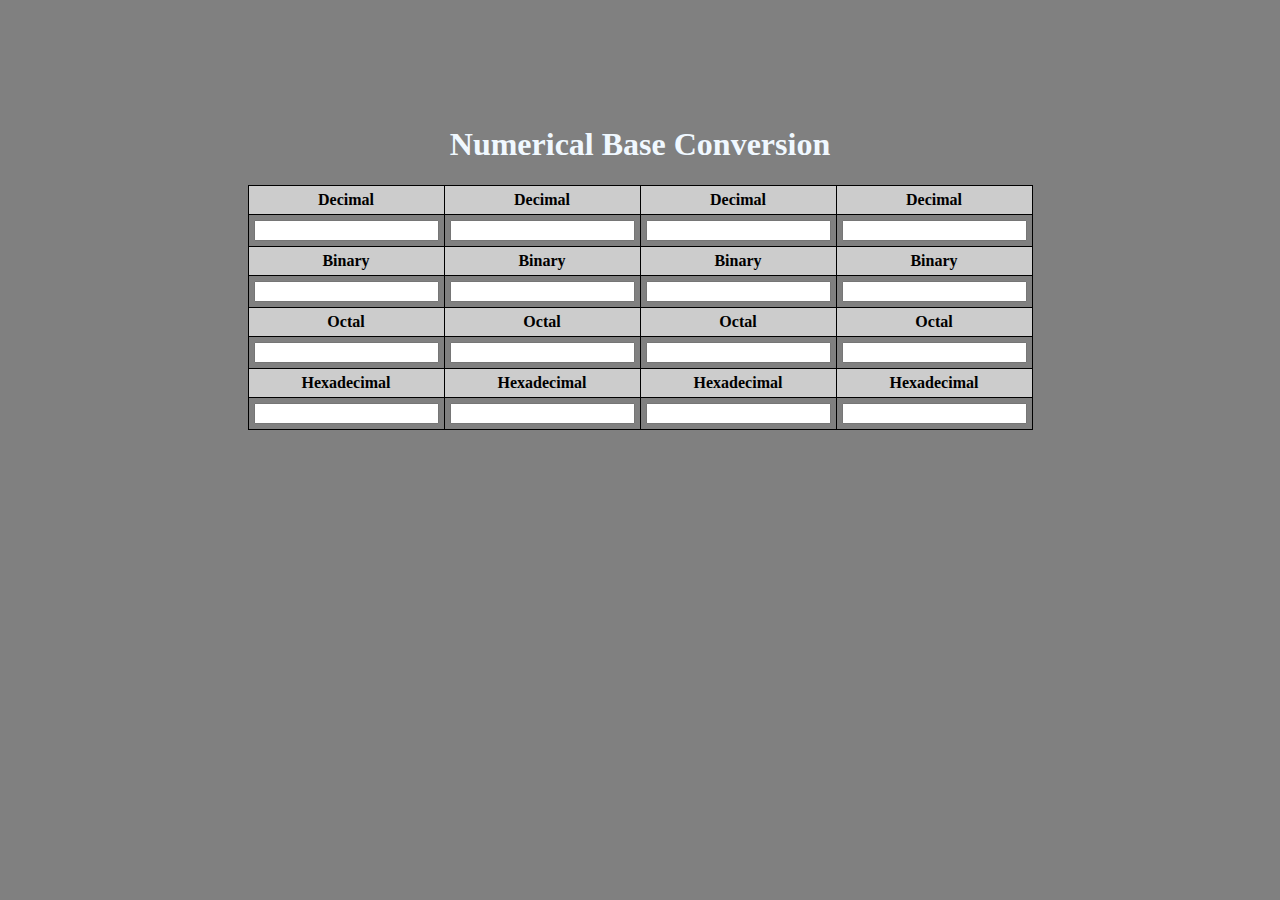
==== index.html @ 7658e2fc "initial commit" ====
<!DOCTYPE html>
<html>
<head>
	<title>Numerical Base Conversion</title>
	<link rel="stylesheet" type="text/css" href="style.css">
</head>
<body class="body">
	<h1 class="h1">Numerical Base Conversion</h1>
	<table >
		<tr>
			<th>Decimal</th>
			<th>Decimal</th>
			<th>Decimal</th>
			<th>Decimal</th>
		</tr>
		<tr>
			<td><input type="text" id="dec1" oninput="decToBin('dec1', 'bin1'); decToOct('dec1', 'oct1'); decToHex('dec1', 'hex1')" /></td>
			<td><input type="text" id="dec2" oninput="decToBin('dec2', 'bin2'); decToOct('dec2', 'oct2'); decToHex('dec2', 'hex2')" /></td>
			<td><input type="text" id="dec3" oninput="decToBin('dec3', 'bin3'); decToOct('dec3', 'oct3'); decToHex('dec3', 'hex3')" /></td>
			<td><input type="text" id="dec4" oninput="decToBin('dec4', 'bin4'); decToOct('dec4', 'oct4'); decToHex('dec4', 'hex4')" /></td>
		</tr>
		<tr>
			<th>Binary</th>
			<th>Binary</th>
			<th>Binary</th>
			<th>Binary</th>
		</tr>
		<tr>
			<td><input type="text" id="bin1" oninput="binToDec('bin1', 'dec1'); binToOct('bin1', 'oct1'); binToHex('bin1', 'hex1')" /></td>
			<td><input type="text" id="bin2" oninput="binToDec('bin2', 'dec2'); binToOct('bin2', 'oct2'); binToHex('bin2', 'hex2')" /></td>
			<td><input type="text" id="bin3" oninput="binToDec('bin3', 'dec3'); binToOct('bin3', 'oct3'); binToHex('bin3', 'hex3')" /></td>
			<td><input type="text" id="bin4" oninput="binToDec('bin4', 'dec4'); binToOct('bin4', 'oct4'); binToHex('bin4', 'hex4')" /></td>
		</tr>
		<tr>
			<th>Octal</th>
			<th>Octal</th>
			<th>Octal</th>
			<th>Octal</th>
		</tr>
		<tr>
			<td><input type="text" id="oct1" oninput="octToDec('oct1', 'dec1'); octToBin('oct1', 'bin1'); octToHex('oct1', 'hex1')" /></td>
			<td><input type="text" id="oct2" oninput="octToDec('oct2', 'dec2'); octToBin('oct2', 'bin2'); octToHex('oct2', 'hex2')" /></td>
			<td><input type="text" id="oct3" oninput="octToDec('oct3', 'dec3'); octToBin('oct3', 'bin3'); octToHex('oct3', 'hex3')" /></td>
			<td><input type="text" id="oct4" oninput="octToDec('oct4', 'dec4'); octToBin('oct4', 'bin4'); octToHex('oct4', 'hex4')" /></td>
</tr>
<tr>
<th>Hexadecimal</th>
<th>Hexadecimal</th>
<th>Hexadecimal</th>
<th>Hexadecimal</th>
</tr>
<tr>
<td><input type="text" id="hex1" oninput="hexToDec('hex1', 'dec1'); hexToBin('hex1', 'bin1'); hexToOct('hex1', 'oct1')" /></td>
<td><input type="text" id="hex2" oninput="hexToDec('hex2', 'dec2'); hexToBin('hex2', 'bin2'); hexToOct('hex2', 'oct2')" /></td>
<td><input type="text" id="hex3" oninput="hexToDec('hex3', 'dec3'); hexToBin('hex3', 'bin3'); hexToOct('hex3', 'oct3')" /></td>
<td><input type="text" id="hex4" oninput="hexToDec('hex4', 'dec4'); hexToBin('hex4', 'bin4'); hexToOct('hex4', 'oct4')" /></td>
</tr>
</table>
<script src="script.js"></script>

</body>
</html>
---- style.css ----
table {
	border-collapse: collapse;
    margin-left: auto;
    margin-right: auto;
}

table, th, td {
	border: 1px solid black;
	padding: 5px;
}

th {
	background-color: #ccc;
}

.h1{
 text-align: center;
 margin-top: 10%;
 color: aliceblue;
}

.body{
   background-color:  #808080;
}
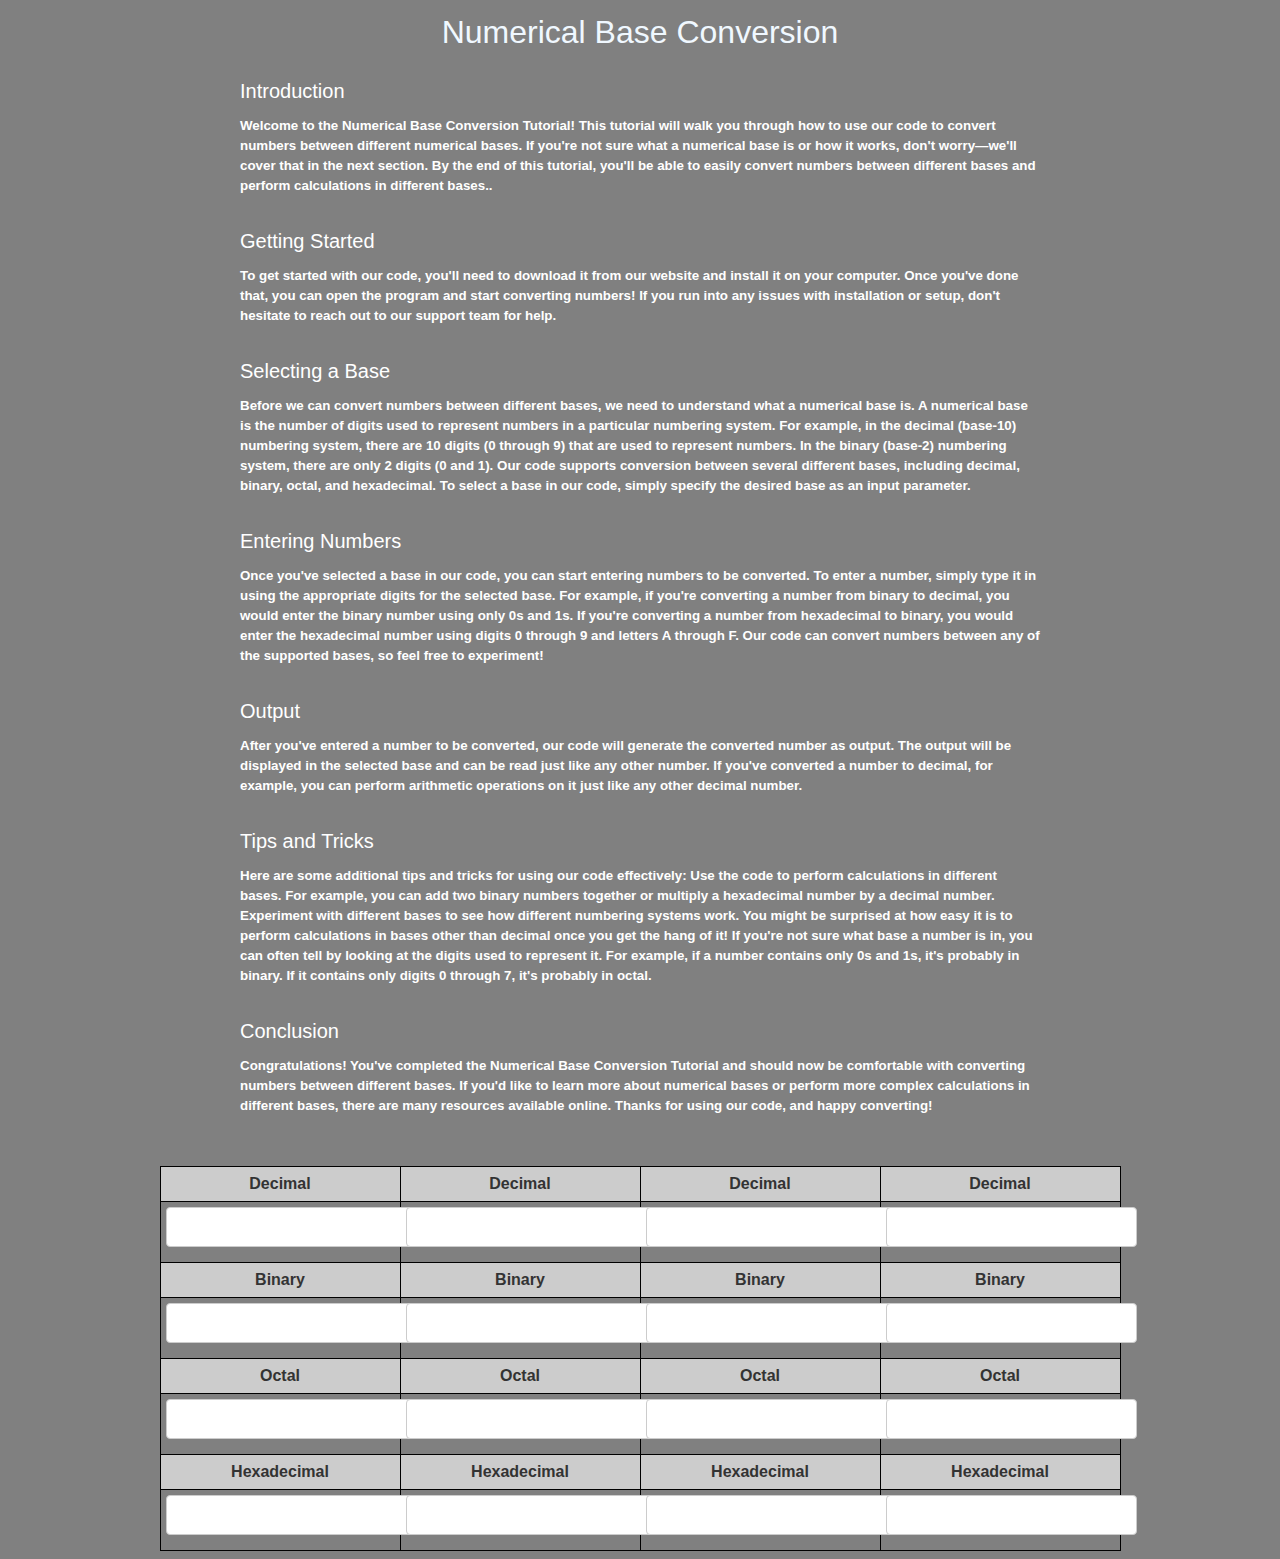
==== commit d2a42395: "changes in UI" ====
--- a/index.html
+++ b/index.html
@@ -6,6 +6,76 @@
 </head>
 <body class="body">
 	<h1 class="h1">Numerical Base Conversion</h1>
+	<main>
+		<section>
+			<h2>Introduction</h2>
+			<p>Welcome to the Numerical Base Conversion Tutorial!
+				 This tutorial will walk you through how to use our code to convert numbers 
+				 between different numerical bases. If you're not sure what a numerical base is or how it works, 
+				 don't worry—we'll cover that in the next section. By the end of this tutorial, you'll be able to 
+				 easily convert numbers between different bases and perform calculations in different bases..</p>
+		</section>
+
+		<section>
+			<h2>Getting Started</h2>
+			<p>To get started with our code, you'll need to download it from our website and install 
+				it on your computer. Once you've done that, you can open the program and start converting numbers!
+				 If you run into any issues with installation or setup, don't hesitate to reach out to our 
+				 support team for help.</p>
+		</section>
+
+		<section>
+			<h2>Selecting a Base</h2>
+			<p>Before we can convert numbers between different bases, we need to understand
+				 what a numerical base is. A numerical base is the number of digits used to
+				  represent numbers in a particular numbering system. For example, in the decimal 
+				  (base-10) numbering system, there are 10 digits (0 through 9) that are used to represent numbers. 
+				  In the binary (base-2) numbering system, there are only 2 digits (0 and 1). Our code supports 
+				  conversion between several different bases, including decimal, binary, octal, and hexadecimal.
+				   To select a base in our code, simply specify the desired base as an input parameter.</p>
+		</section>
+
+		<section>
+			<h2>Entering Numbers</h2>
+			<p>Once you've selected a base in our code, you can start entering numbers to be converted.
+				 To enter a number, simply type it in using the appropriate digits for the selected base. 
+				 For example, if you're converting a number from binary to decimal, you would enter the binary number 
+				 using only 0s and 1s. If you're converting a number from hexadecimal to binary, 
+				 you would enter the hexadecimal number using digits 0 through 9 and letters A through F. 
+				 Our code can convert numbers between any of the supported bases, so feel free to experiment!</p>
+		</section>
+
+		<section>
+			<h2>Output</h2>
+			<p>After you've entered a number to be converted, 
+				our code will generate the converted number as output. 
+				The output will be displayed in the selected base and can be read just like any other number.
+				If you've converted a number to decimal, for example, you can perform arithmetic operations on it
+				 just like any other decimal number.</p>
+		</section>
+
+		<section>
+			<h2>Tips and Tricks</h2>
+			<p>Here are some additional tips and tricks for using our code effectively:
+
+				Use the code to perform calculations in different bases. 
+				For example, you can add two binary numbers together or multiply a hexadecimal number by a decimal number.
+				Experiment with different bases to see how different numbering systems work. 
+				You might be surprised at how easy it is to perform calculations in bases other than decimal once 
+				you get the hang of it!
+				If you're not sure what base a number is in, you can often tell by looking at the digits 
+				used to represent it. For example, if a number contains only 0s and 1s, it's probably in binary. 
+				If it contains only digits 0 through 7, it's probably in octal.</p>
+		</section>
+
+		<section>
+			<h2>Conclusion</h2>
+			<p>Congratulations! You've completed the Numerical Base Conversion Tutorial 
+				and should now be comfortable with converting numbers between different bases. 
+				If you'd like to learn more about numerical bases or perform more complex calculations in different bases, 
+				there are many resources available online. Thanks for using our code, and happy converting!</p>
+		</section>
+	</main>
 	<table >
 		<tr>
 			<th>Decimal</th>
--- a/style.css
+++ b/style.css
@@ -15,10 +15,92 @@
 
 .h1{
  text-align: center;
- margin-top: 10%;
+ 
  color: aliceblue;
 }
 
 .body{
    background-color:  #808080;
-}+}
+
+body {
+	font-family: Arial, sans-serif;
+	font-size: 16px;
+	line-height: 1.5;
+	color: #333;
+	
+  }
+  
+  header {
+	background-color: #eee;
+	padding: 20px;
+	margin-bottom: 30px;
+  }
+  
+  h1 {
+	margin: 0;
+	font-size: 2em;
+	font-weight: normal;
+	text-align: center;
+  }
+  
+  main {
+	max-width: 800px;
+	margin: 0 auto;
+	padding: 20px;
+  }
+  
+  section {
+	margin-bottom: 30px;
+	color: white;
+	font-weight: bold;
+	font-size: smaller;
+  }
+  
+  h2 {
+	margin: 0;
+	font-size: 1.5em;
+	font-weight: normal;
+	margin-bottom: 10px;
+  }
+  
+  p {
+	margin: 0;
+	margin-bottom: 10px;
+  }
+  
+  a {
+	color: #007bff;
+	text-decoration: none;
+	border-bottom: 1px solid #007bff;
+  }
+  
+  a:hover {
+	background-color: #007bff;
+	color: #fff;
+	border-color: transparent;
+  }
+  
+  button {
+	background-color: #007bff;
+	color: #fff;
+	border: none;
+	border-radius: 4px;
+	padding: 10px 20px;
+	font-size: 1em;
+	cursor: pointer;
+  }
+  
+  button:hover {
+	background-color: #0069d9;
+  }
+  
+  input {
+	font-size: 1em;
+	padding: 10px;
+	border: 1px solid #ccc;
+	border-radius: 4px;
+	margin-bottom: 10px;
+	width: 100%;
+  }
+  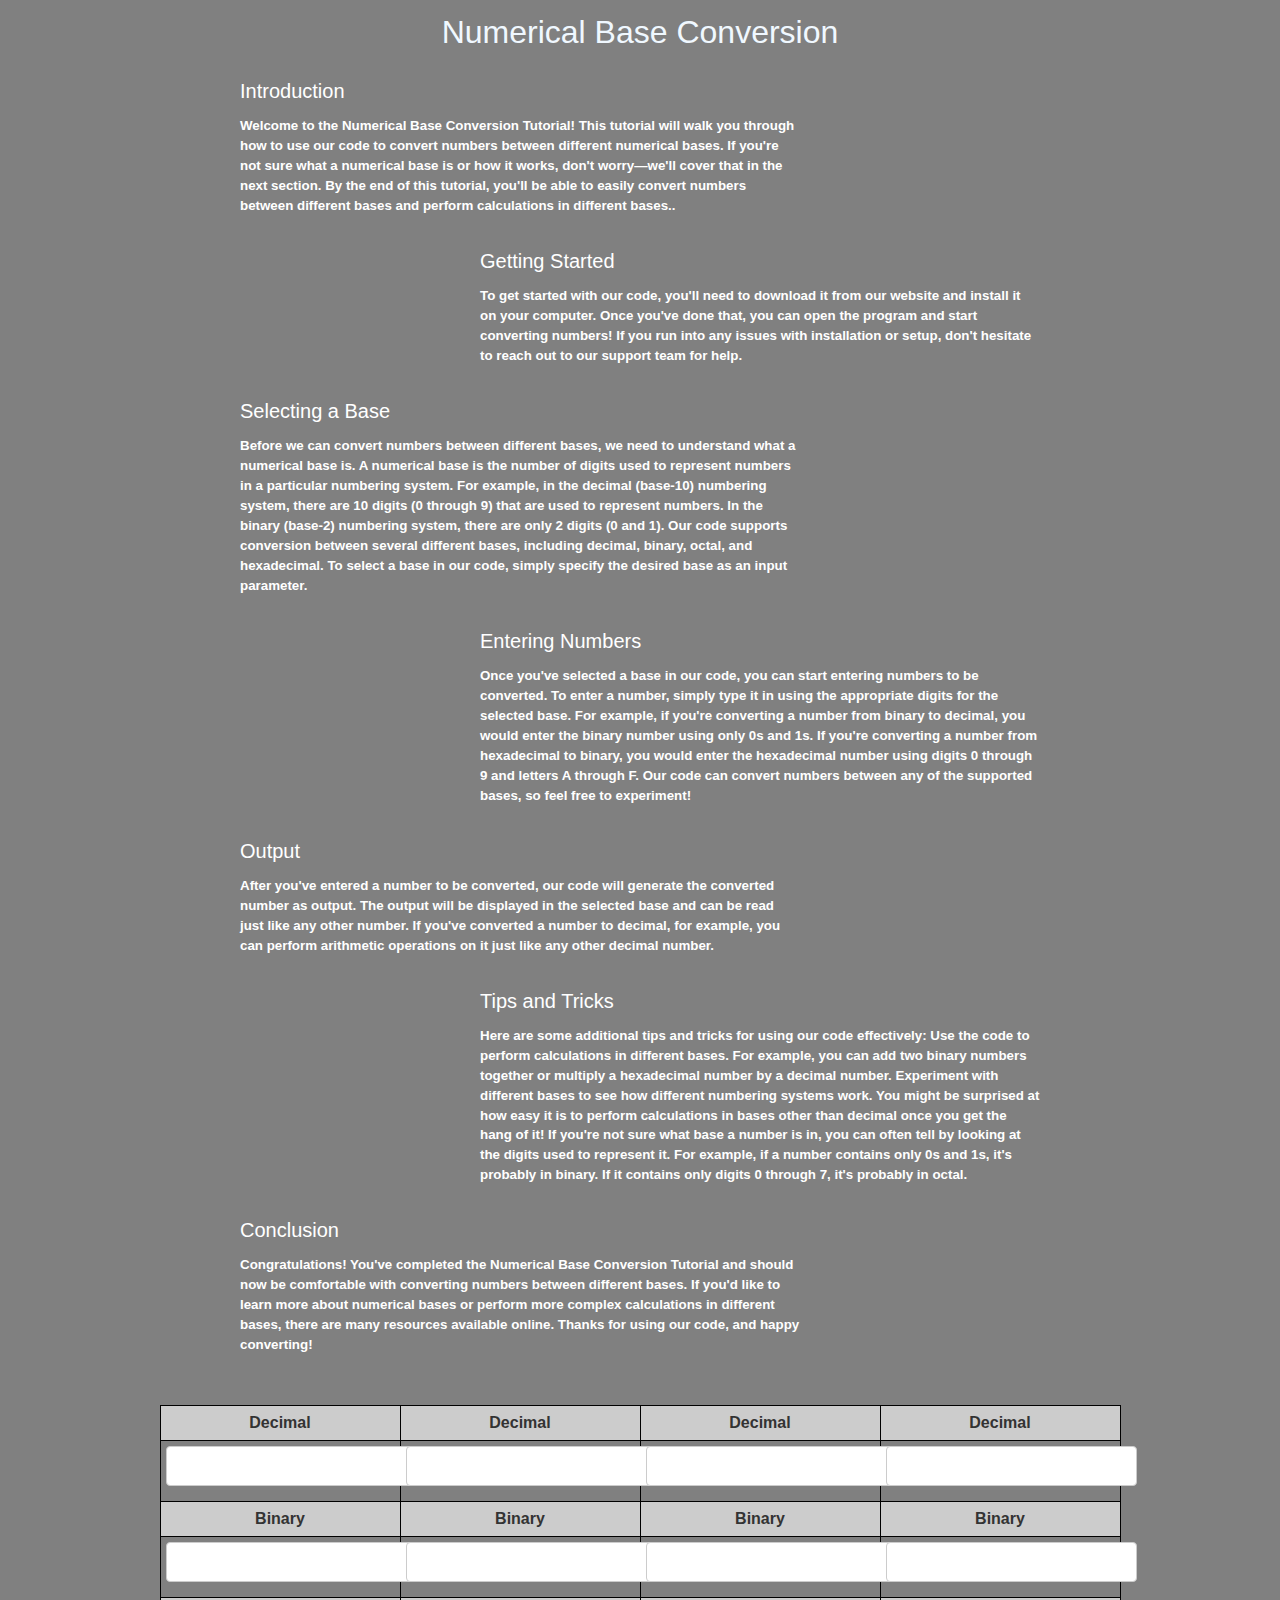
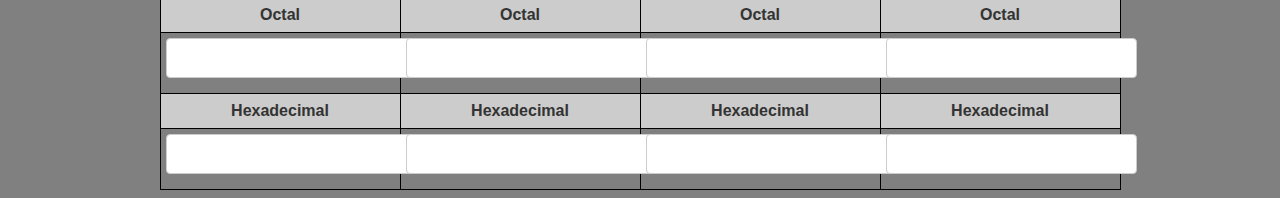
==== commit eabbb653: "changes in UI" ====
--- a/index.html
+++ b/index.html
@@ -8,53 +8,60 @@
 	<h1 class="h1">Numerical Base Conversion</h1>
 	<main>
 		<section>
+			<div class="one">
 			<h2>Introduction</h2>
 			<p>Welcome to the Numerical Base Conversion Tutorial!
 				 This tutorial will walk you through how to use our code to convert numbers 
 				 between different numerical bases. If you're not sure what a numerical base is or how it works, 
 				 don't worry—we'll cover that in the next section. By the end of this tutorial, you'll be able to 
-				 easily convert numbers between different bases and perform calculations in different bases..</p>
+				 easily convert numbers between different bases and perform calculations in different bases..</p></div>
 		</section>
 
 		<section>
+			<div class="two">
 			<h2>Getting Started</h2>
 			<p>To get started with our code, you'll need to download it from our website and install 
 				it on your computer. Once you've done that, you can open the program and start converting numbers!
 				 If you run into any issues with installation or setup, don't hesitate to reach out to our 
 				 support team for help.</p>
+				 </div>
 		</section>
 
 		<section>
 			<h2>Selecting a Base</h2>
+			<div class="three">
 			<p>Before we can convert numbers between different bases, we need to understand
 				 what a numerical base is. A numerical base is the number of digits used to
 				  represent numbers in a particular numbering system. For example, in the decimal 
 				  (base-10) numbering system, there are 10 digits (0 through 9) that are used to represent numbers. 
 				  In the binary (base-2) numbering system, there are only 2 digits (0 and 1). Our code supports 
 				  conversion between several different bases, including decimal, binary, octal, and hexadecimal.
-				   To select a base in our code, simply specify the desired base as an input parameter.</p>
+				   To select a base in our code, simply specify the desired base as an input parameter.</p></div>
 		</section>
 
 		<section>
+			<div class="four">
 			<h2>Entering Numbers</h2>
 			<p>Once you've selected a base in our code, you can start entering numbers to be converted.
 				 To enter a number, simply type it in using the appropriate digits for the selected base. 
 				 For example, if you're converting a number from binary to decimal, you would enter the binary number 
 				 using only 0s and 1s. If you're converting a number from hexadecimal to binary, 
 				 you would enter the hexadecimal number using digits 0 through 9 and letters A through F. 
-				 Our code can convert numbers between any of the supported bases, so feel free to experiment!</p>
+				 Our code can convert numbers between any of the supported bases, so feel free to experiment!</p></div>
 		</section>
 
 		<section>
+			<div class="five">
 			<h2>Output</h2>
 			<p>After you've entered a number to be converted, 
 				our code will generate the converted number as output. 
 				The output will be displayed in the selected base and can be read just like any other number.
 				If you've converted a number to decimal, for example, you can perform arithmetic operations on it
-				 just like any other decimal number.</p>
+				 just like any other decimal number.</p></div>
 		</section>
 
 		<section>
+			<div class="six">
 			<h2>Tips and Tricks</h2>
 			<p>Here are some additional tips and tricks for using our code effectively:
 
@@ -65,15 +72,16 @@
 				you get the hang of it!
 				If you're not sure what base a number is in, you can often tell by looking at the digits 
 				used to represent it. For example, if a number contains only 0s and 1s, it's probably in binary. 
-				If it contains only digits 0 through 7, it's probably in octal.</p>
+				If it contains only digits 0 through 7, it's probably in octal.</p></div>
 		</section>
 
 		<section>
+			<div class="seven">
 			<h2>Conclusion</h2>
 			<p>Congratulations! You've completed the Numerical Base Conversion Tutorial 
 				and should now be comfortable with converting numbers between different bases. 
 				If you'd like to learn more about numerical bases or perform more complex calculations in different bases, 
-				there are many resources available online. Thanks for using our code, and happy converting!</p>
+				there are many resources available online. Thanks for using our code, and happy converting!</p></div>
 		</section>
 	</main>
 	<table >
--- a/style.css
+++ b/style.css
@@ -103,4 +103,31 @@
 	margin-bottom: 10px;
 	width: 100%;
   }
-  +  
+  .one{
+	padding-right:  30%;
+  }
+
+  .two{
+	padding-left:  30%;
+  }
+
+  .three{
+	padding-right:  30%;
+  }
+
+  .four{
+	padding-left:  30%;
+  }
+
+  .five{
+	padding-right:  30%;
+  }
+  
+  .six{
+	padding-left:  30%;
+  }
+
+  .seven{
+	padding-right:  30%;
+  }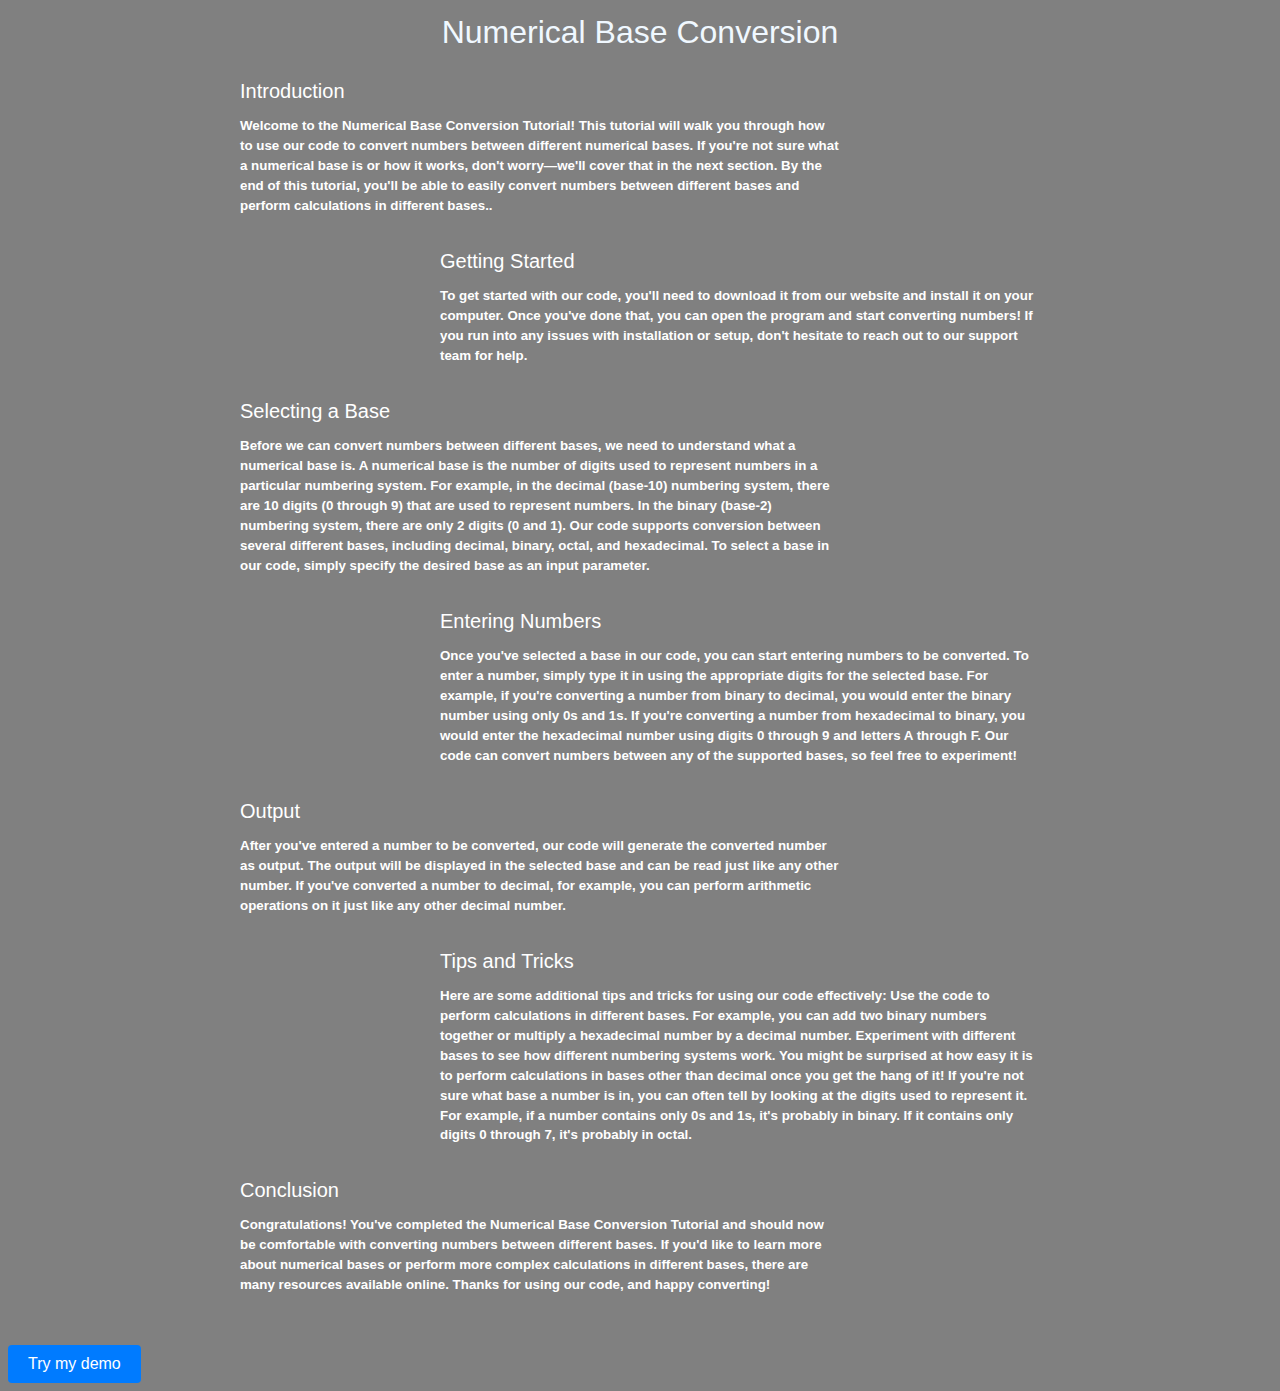
==== commit 8e07e5ef: "Added Html pages and demo button" ====
--- a/index.html
+++ b/index.html
@@ -84,57 +84,14 @@
 				there are many resources available online. Thanks for using our code, and happy converting!</p></div>
 		</section>
 	</main>
-	<table >
-		<tr>
-			<th>Decimal</th>
-			<th>Decimal</th>
-			<th>Decimal</th>
-			<th>Decimal</th>
-		</tr>
-		<tr>
-			<td><input type="text" id="dec1" oninput="decToBin('dec1', 'bin1'); decToOct('dec1', 'oct1'); decToHex('dec1', 'hex1')" /></td>
-			<td><input type="text" id="dec2" oninput="decToBin('dec2', 'bin2'); decToOct('dec2', 'oct2'); decToHex('dec2', 'hex2')" /></td>
-			<td><input type="text" id="dec3" oninput="decToBin('dec3', 'bin3'); decToOct('dec3', 'oct3'); decToHex('dec3', 'hex3')" /></td>
-			<td><input type="text" id="dec4" oninput="decToBin('dec4', 'bin4'); decToOct('dec4', 'oct4'); decToHex('dec4', 'hex4')" /></td>
-		</tr>
-		<tr>
-			<th>Binary</th>
-			<th>Binary</th>
-			<th>Binary</th>
-			<th>Binary</th>
-		</tr>
-		<tr>
-			<td><input type="text" id="bin1" oninput="binToDec('bin1', 'dec1'); binToOct('bin1', 'oct1'); binToHex('bin1', 'hex1')" /></td>
-			<td><input type="text" id="bin2" oninput="binToDec('bin2', 'dec2'); binToOct('bin2', 'oct2'); binToHex('bin2', 'hex2')" /></td>
-			<td><input type="text" id="bin3" oninput="binToDec('bin3', 'dec3'); binToOct('bin3', 'oct3'); binToHex('bin3', 'hex3')" /></td>
-			<td><input type="text" id="bin4" oninput="binToDec('bin4', 'dec4'); binToOct('bin4', 'oct4'); binToHex('bin4', 'hex4')" /></td>
-		</tr>
-		<tr>
-			<th>Octal</th>
-			<th>Octal</th>
-			<th>Octal</th>
-			<th>Octal</th>
-		</tr>
-		<tr>
-			<td><input type="text" id="oct1" oninput="octToDec('oct1', 'dec1'); octToBin('oct1', 'bin1'); octToHex('oct1', 'hex1')" /></td>
-			<td><input type="text" id="oct2" oninput="octToDec('oct2', 'dec2'); octToBin('oct2', 'bin2'); octToHex('oct2', 'hex2')" /></td>
-			<td><input type="text" id="oct3" oninput="octToDec('oct3', 'dec3'); octToBin('oct3', 'bin3'); octToHex('oct3', 'hex3')" /></td>
-			<td><input type="text" id="oct4" oninput="octToDec('oct4', 'dec4'); octToBin('oct4', 'bin4'); octToHex('oct4', 'hex4')" /></td>
-</tr>
-<tr>
-<th>Hexadecimal</th>
-<th>Hexadecimal</th>
-<th>Hexadecimal</th>
-<th>Hexadecimal</th>
-</tr>
-<tr>
-<td><input type="text" id="hex1" oninput="hexToDec('hex1', 'dec1'); hexToBin('hex1', 'bin1'); hexToOct('hex1', 'oct1')" /></td>
-<td><input type="text" id="hex2" oninput="hexToDec('hex2', 'dec2'); hexToBin('hex2', 'bin2'); hexToOct('hex2', 'oct2')" /></td>
-<td><input type="text" id="hex3" oninput="hexToDec('hex3', 'dec3'); hexToBin('hex3', 'bin3'); hexToOct('hex3', 'oct3')" /></td>
-<td><input type="text" id="hex4" oninput="hexToDec('hex4', 'dec4'); hexToBin('hex4', 'bin4'); hexToOct('hex4', 'oct4')" /></td>
-</tr>
-</table>
-<script src="script.js"></script>
+	
+    <button onclick="redirectToTable()">Try my demo</button>
+
+    <script>
+    function redirectToTable() {
+      window.location.href = "table.html";
+    }
+    </script>
 
 </body>
 </html> 
--- a/style.css
+++ b/style.css
@@ -11,6 +11,7 @@
 
 th {
 	background-color: #ccc;
+	
 }
 
 .h1{
@@ -105,29 +106,31 @@
   }
   
   .one{
-	padding-right:  30%;
+	padding-right:  25%;
   }
 
   .two{
-	padding-left:  30%;
+	padding-left:  25%;
   }
 
   .three{
-	padding-right:  30%;
+	padding-right:  25%;
   }
 
   .four{
-	padding-left:  30%;
+	padding-left:  25%;
   }
 
   .five{
-	padding-right:  30%;
+	padding-right:  25%;
   }
   
   .six{
-	padding-left:  30%;
+	padding-left:  25%;
   }
 
   .seven{
-	padding-right:  30%;
-  }+	padding-right:  25%;
+  }
+
+  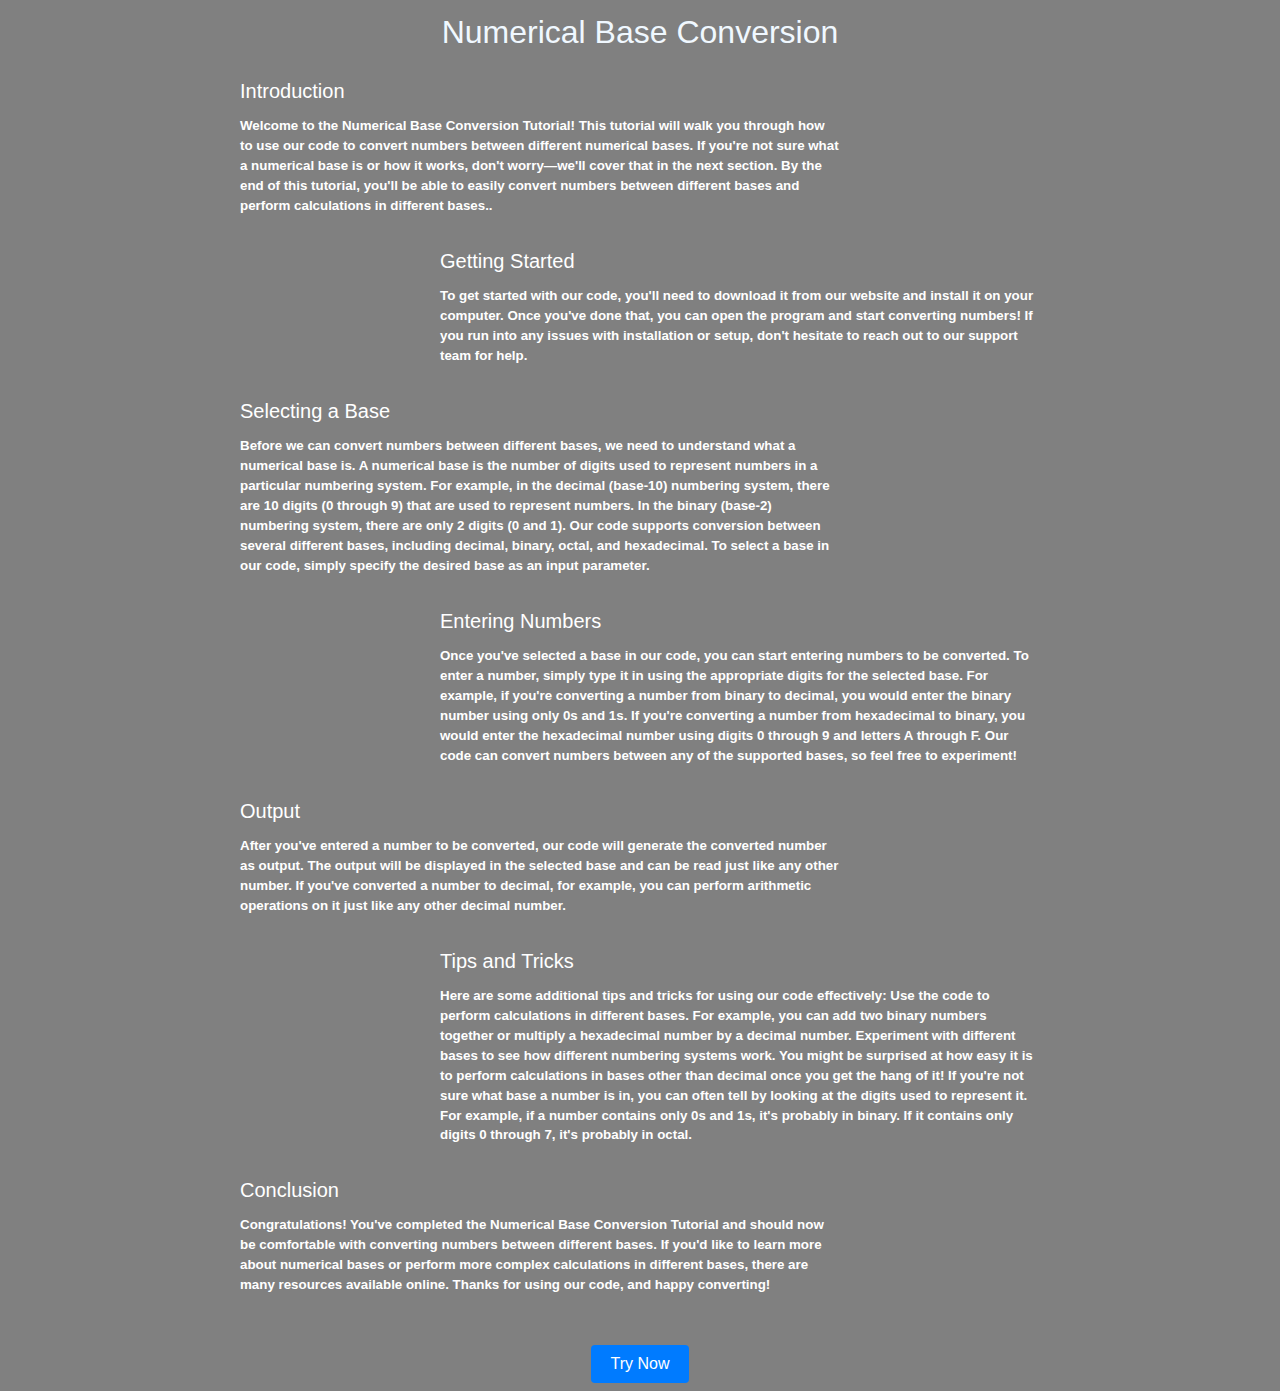
==== commit 0bc84304: "changes in html and css" ====
--- a/index.html
+++ b/index.html
@@ -85,7 +85,11 @@
 		</section>
 	</main>
 	
-    <button onclick="redirectToTable()">Try my demo</button>
+	<div class="button">
+		
+		<button onclick="redirectToTable()">Try Now</button>
+	
+  </div>
 
     <script>
     function redirectToTable() {
--- a/style.css
+++ b/style.css
@@ -133,4 +133,7 @@
 	padding-right:  25%;
   }
 
-  +  .button {
+	text-align: center;
+  }
+ 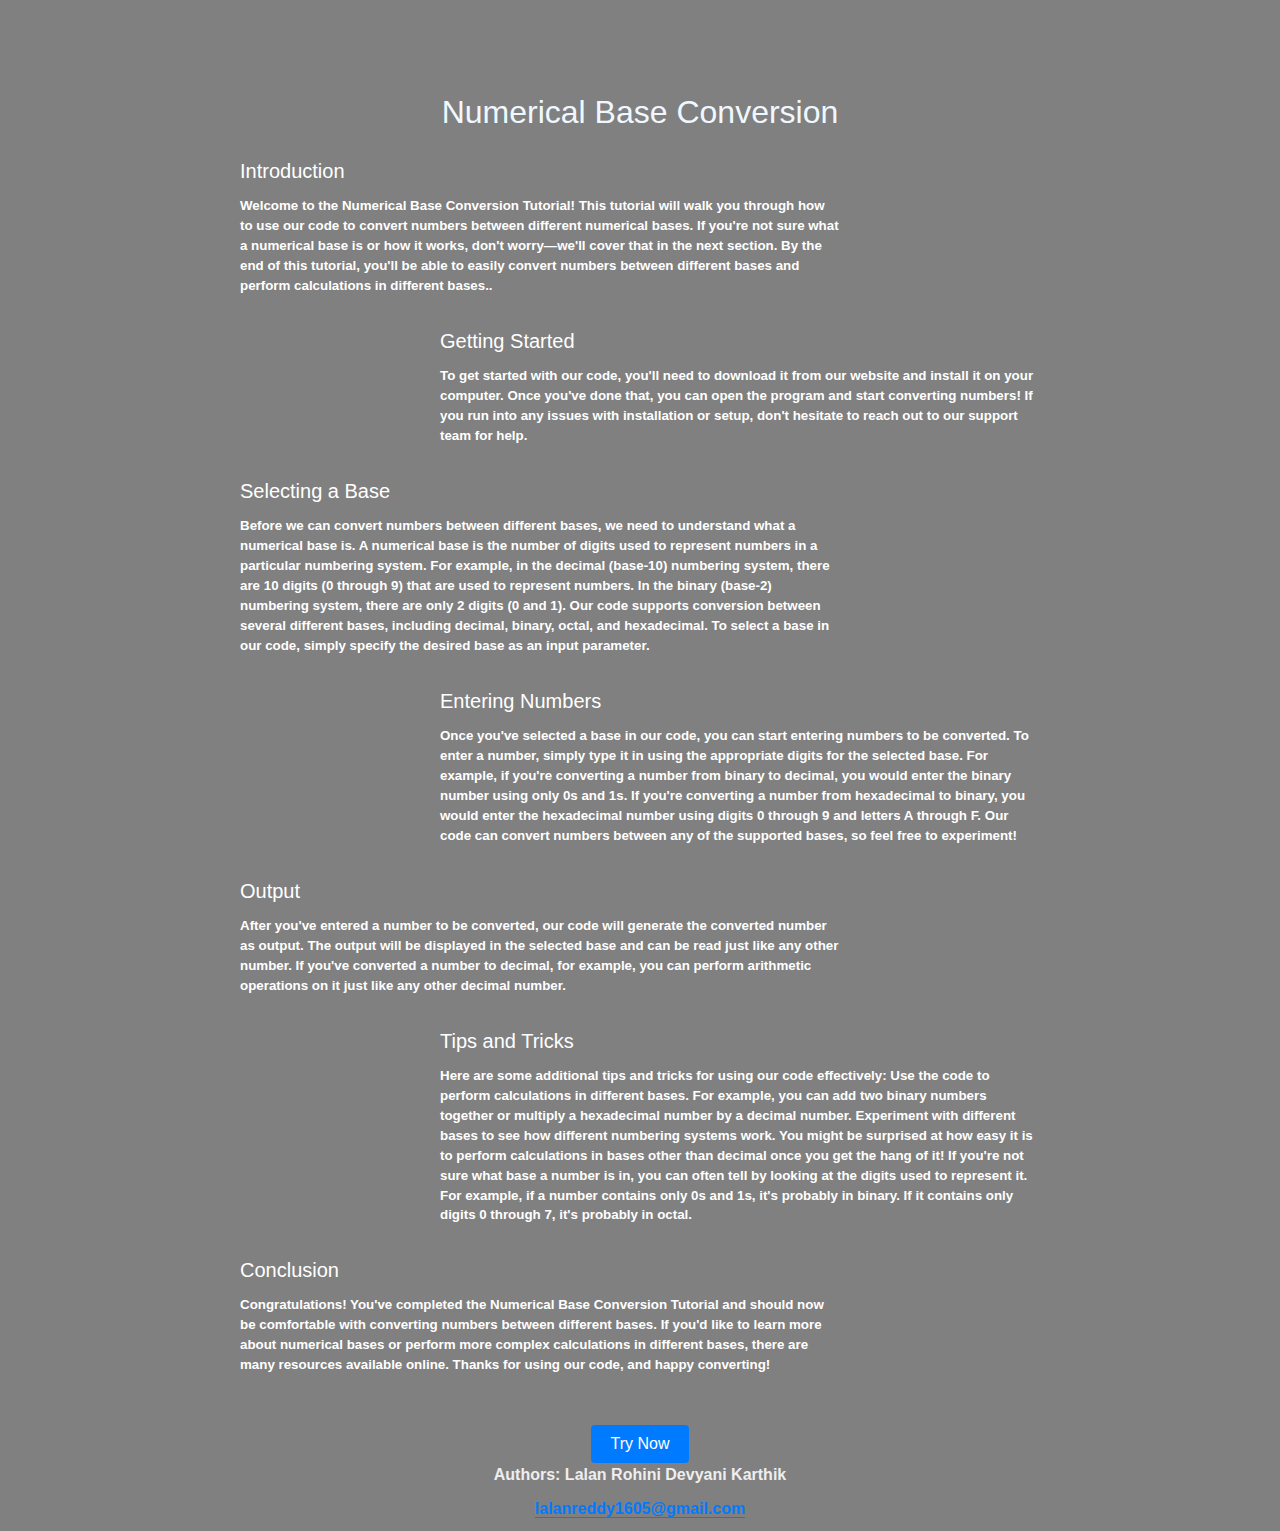
==== commit 3721a0ed: "added authors" ====
--- a/index.html
+++ b/index.html
@@ -6,6 +6,7 @@
 </head>
 <body class="body">
 	<h1 class="h1">Numerical Base Conversion</h1>
+	
 	<main>
 		<section>
 			<div class="one">
@@ -91,6 +92,12 @@
 	
   </div>
 
+  <footer>
+	<p class="footer">Authors: Lalan   Rohini       Devyani       Karthik</p>
+	<p class="footer"><a href="mailto:lalanreddy1605@gmail.com">lalanreddy1605@gmail.com</a></p>
+  </footer>
+  
+
     <script>
     function redirectToTable() {
       window.location.href = "table.html";
--- a/style.css
+++ b/style.css
@@ -43,6 +43,7 @@
 	font-size: 2em;
 	font-weight: normal;
 	text-align: center;
+	padding-top: 80px;
   }
   
   main {
@@ -136,4 +137,9 @@
   .button {
 	text-align: center;
   }
- + 
+  .footer{
+	text-align: center;
+	color: #eee;
+	font-weight: bold;
+  }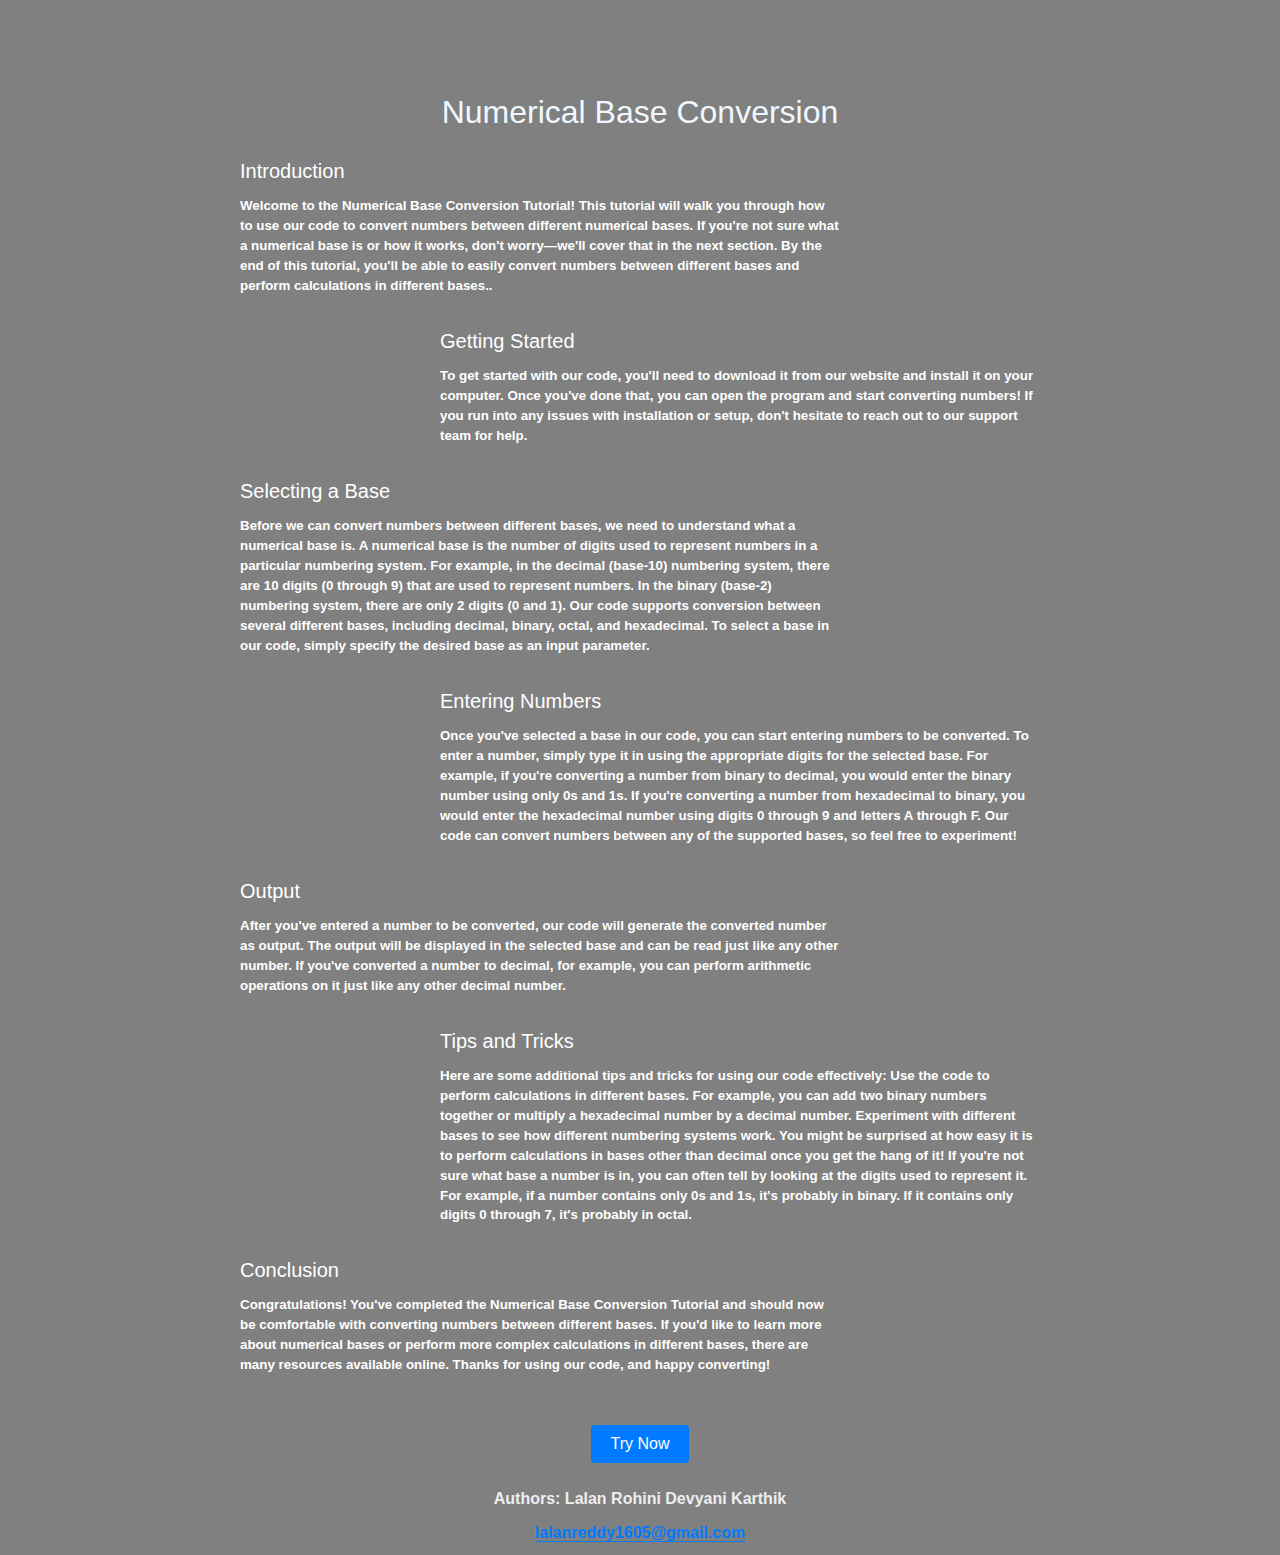
==== commit fe524d61: "change in css" ====
--- a/index.html
+++ b/index.html
@@ -91,6 +91,7 @@
 		<button onclick="redirectToTable()">Try Now</button>
 	
   </div>
+  <br>
 
   <footer>
 	<p class="footer">Authors: Lalan   Rohini       Devyani       Karthik</p>
--- a/style.css
+++ b/style.css
@@ -141,5 +141,5 @@
   .footer{
 	text-align: center;
 	color: #eee;
-	font-weight: bold;
+	font-weight: 900;
   }